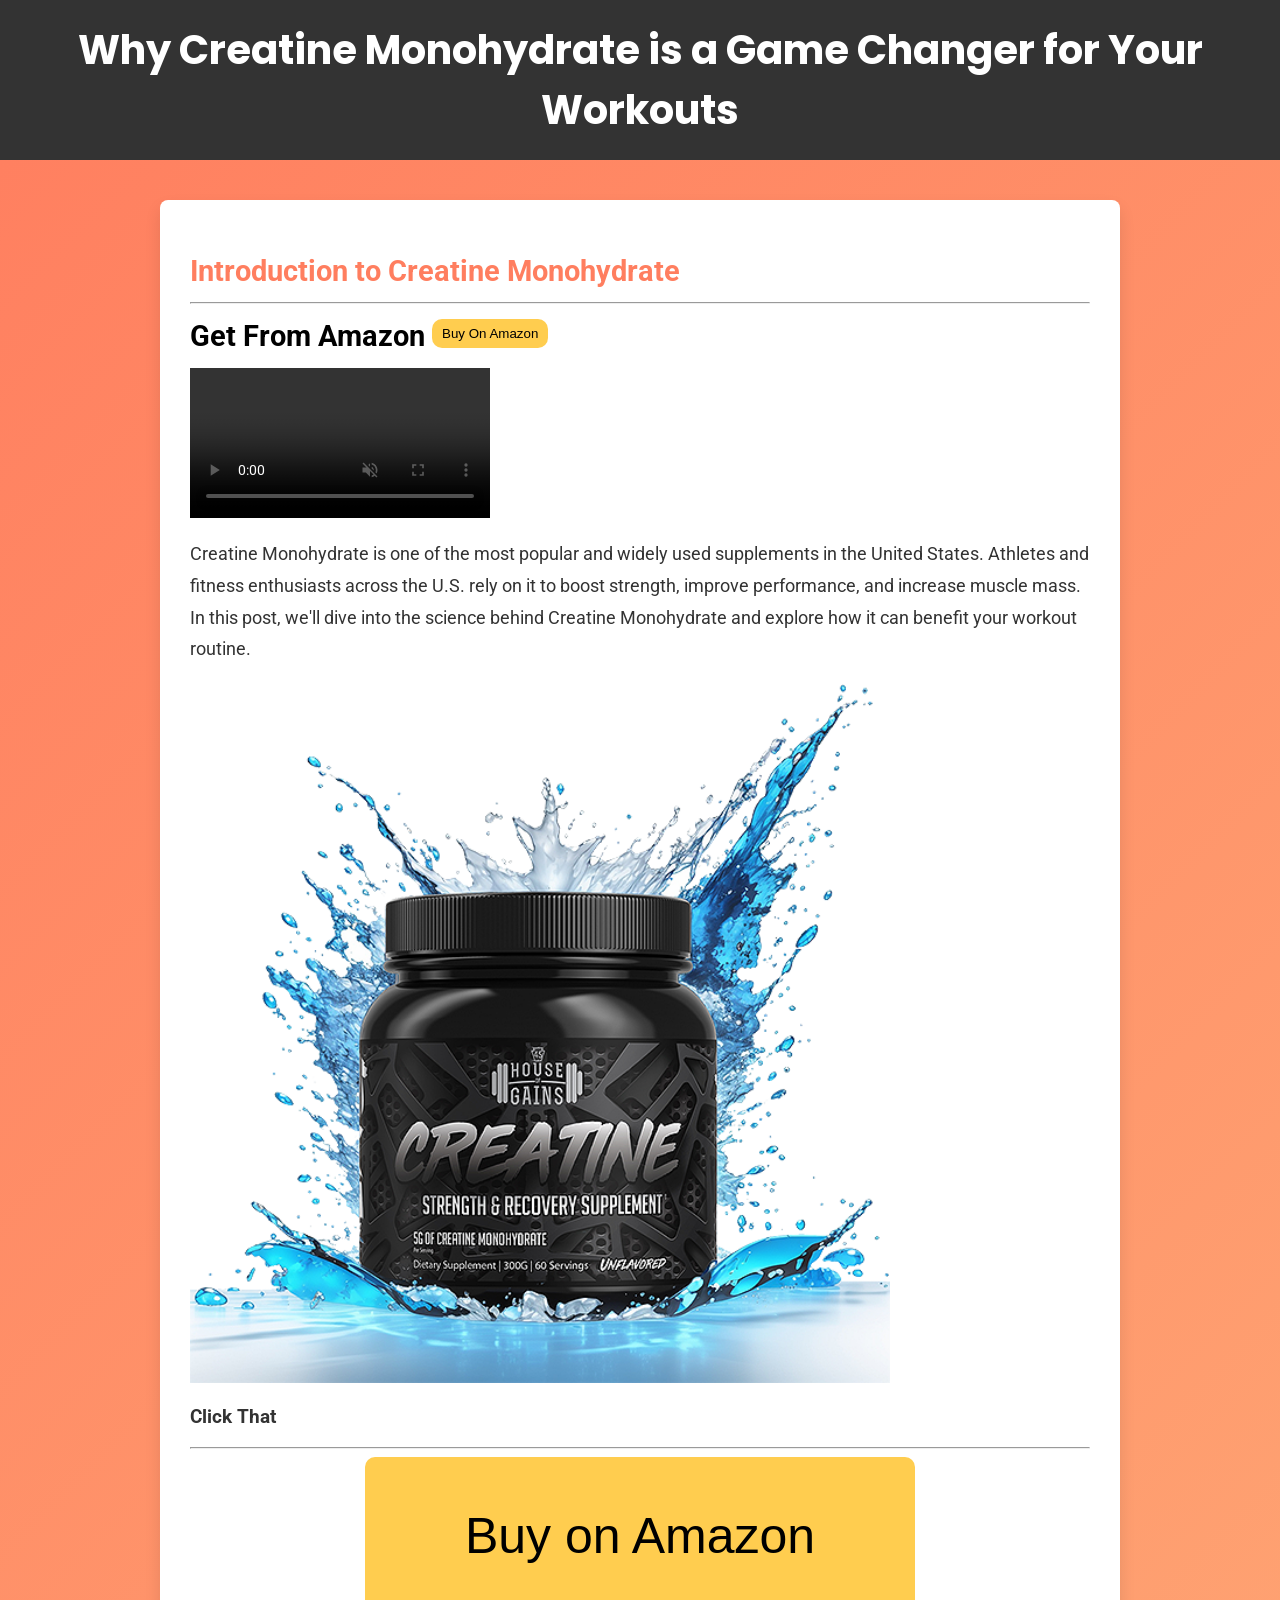
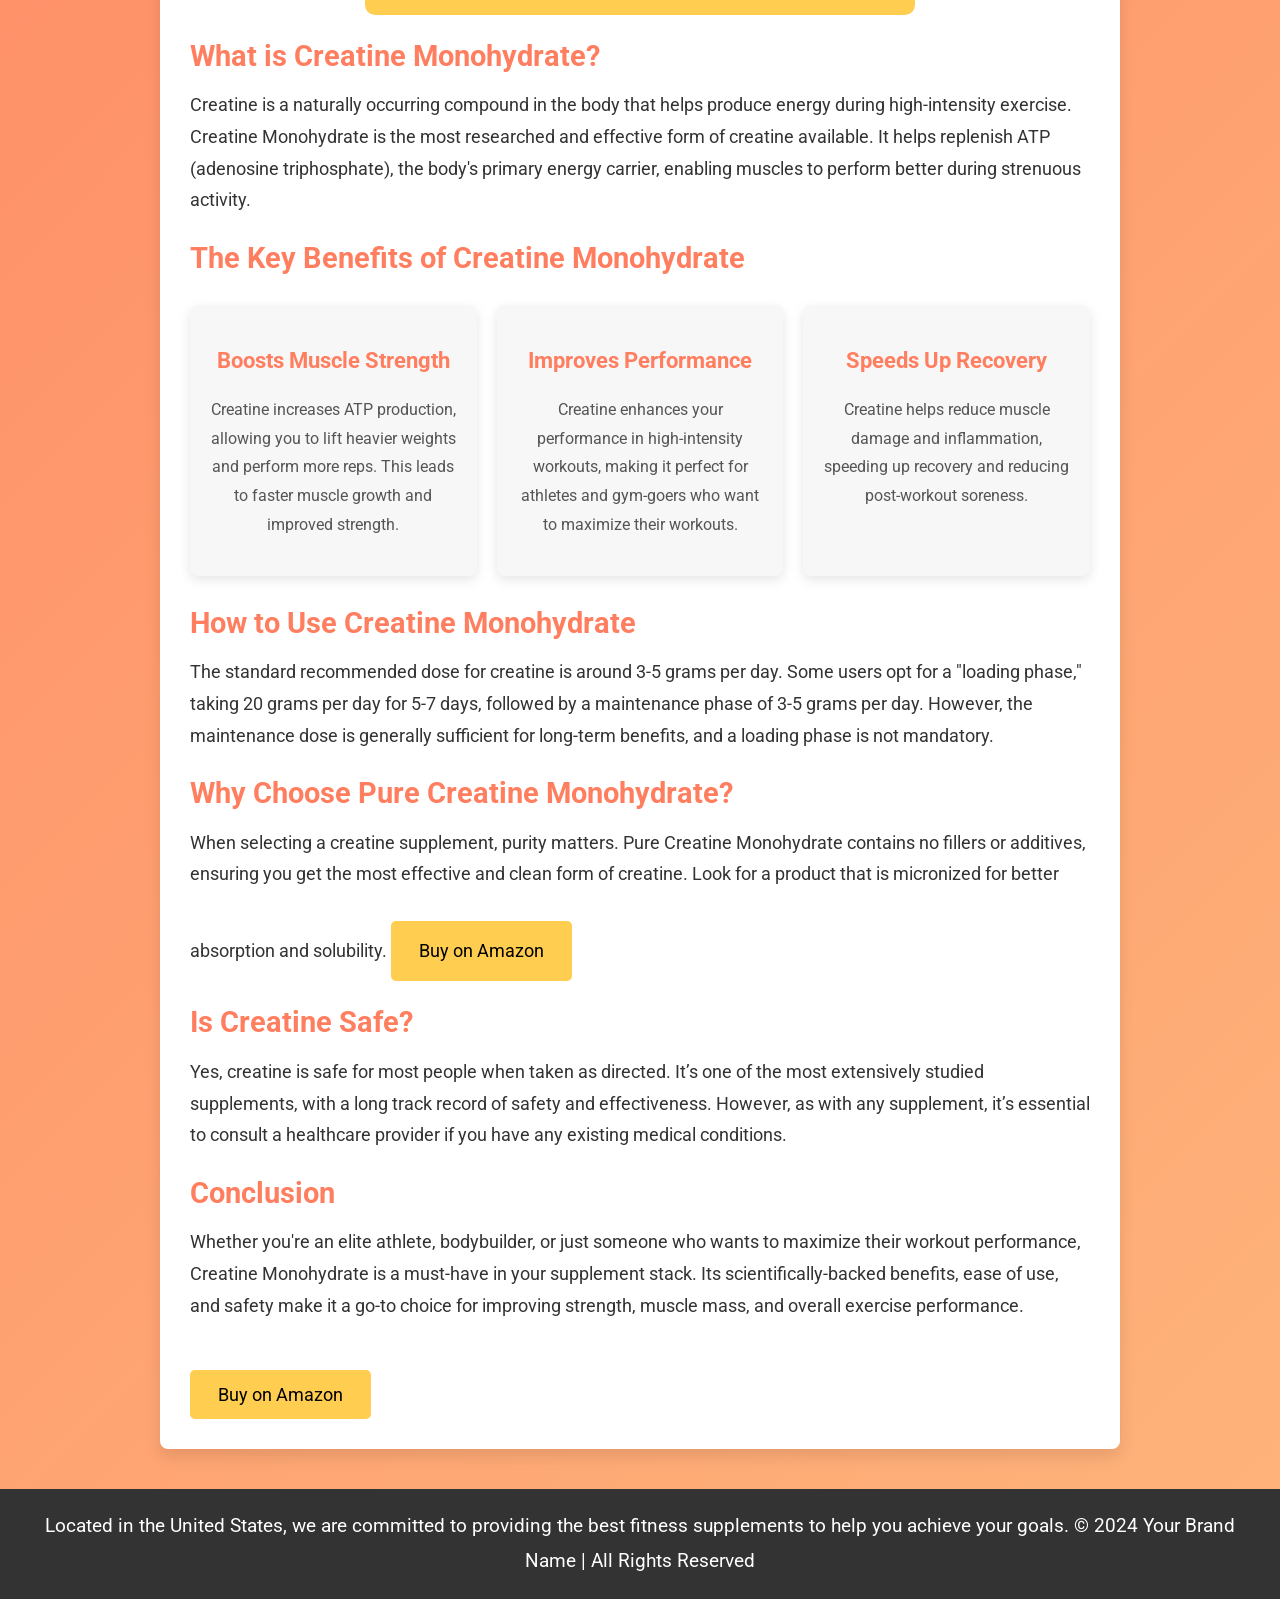
==== index.html @ 82eb3b4e "Rename Index.html to index.html" ====
<!DOCTYPE html>
<html lang="en">
<head>
    <meta charset="UTF-8">
    <meta name="viewport" content="width=device-width, initial-scale=1.0">
    <meta name="description" content="Boost your muscle strength and workout performance with Creatine Monohydrate in the United States. Discover the top supplement for athletes and fitness enthusiasts in the U.S.">
    <meta name="keywords" content="Creatine Monohydrate, benefits of creatine, muscle strength, workout performance, fitness supplements, creatine for athletes, United States supplements, creatine in USA">
    <meta name="author" content="Your Brand Name">
    
    <!-- Hreflang Tag for U.S. Targeting -->
    <link rel="alternate" hreflang="en-us" href="https://www.yoursite.com/creatine-monohydrate-benefits">
    
    <!-- Open Graph Meta Tags (Social Media Sharing) -->
    <meta property="og:title" content="Why Creatine Monohydrate is a Game Changer for Your Workouts">
    <meta property="og:description" content="Discover the benefits of Creatine Monohydrate in the United States. Boost muscle strength, enhance endurance, and improve workout performance with this top supplement.">
    <meta property="og:image" content="https://www.yoursite.com/images/creatine.jpg">
    <meta property="og:url" content="https://www.yoursite.com/creatine-monohydrate-benefits">

    <title>Why Creatine Monohydrate is a Game Changer for Your Workouts</title>
    <link rel="canonical" href="https://www.yoursite.com/creatine-monohydrate-benefits">

    <!-- Google Fonts -->
    <link href="https://fonts.googleapis.com/css2?family=Roboto:wght@400;500&family=Poppins:wght@600&display=swap" rel="stylesheet">
    
    <link rel="stylesheet" href="practice.css" type="text/css">
</head>
<body>

<header>
    <h1>Why Creatine Monohydrate is a Game Changer for Your Workouts</h1>
</header>

<article>
    <h2>Introduction to Creatine Monohydrate 
    <hr>
    
    <span>Get From Amazon</span>
    
    <a href="https://amzn.to/48O5ar4" target="_blank">
      
      
    <button class="Buybtn">
      Buy On Amazon
    </button>
    </a>
    </h2>
    <video controls autoplay muted loop >
      <source src="Is_Creatine_safe_for_you_(1080p).mp4" type="video/mp4">
    </video>
    <p>Creatine Monohydrate is one of the most popular and widely used supplements in the United States. Athletes and fitness enthusiasts across the U.S. rely on it to boost strength, improve performance, and increase muscle mass. In this post, we'll dive into the science behind Creatine Monohydrate and explore how it can benefit your workout routine.</p>
    <img width="700px" src="HG_Creatine_Unflavored_600x600.png">
    <h3>
      Click That
    </h3>
    <hr>
    <div class="btnf">
      <div>
        <a target="_blank" href="https://amzn.to/48O5ar4">
           <button class="btn2">
      Buy on Amazon
    </button>
      </div>
        </a>
   
    </div>

    <h2>What is Creatine Monohydrate?</h2>
    <p>Creatine is a naturally occurring compound in the body that helps produce energy during high-intensity exercise. Creatine Monohydrate is the most researched and effective form of creatine available. It helps replenish ATP (adenosine triphosphate), the body's primary energy carrier, enabling muscles to perform better during strenuous activity.</p>

    <h2>The Key Benefits of Creatine Monohydrate</h2>
    <div class="feature-box">
        <div class="feature-card">
            <h3>Boosts Muscle Strength</h3>
            <p>Creatine increases ATP production, allowing you to lift heavier weights and perform more reps. This leads to faster muscle growth and improved strength.</p>
        </div>
        <div class="feature-card">
            <h3>Improves Performance</h3>
            <p>Creatine enhances your performance in high-intensity workouts, making it perfect for athletes and gym-goers who want to maximize their workouts.</p>
        </div>
        <div class="feature-card">
            <h3>Speeds Up Recovery</h3>
            <p>Creatine helps reduce muscle damage and inflammation, speeding up recovery and reducing post-workout soreness.</p>
        </div>
    </div>

    <h2>How to Use Creatine Monohydrate</h2>
    <p>The standard recommended dose for creatine is around 3-5 grams per day. Some users opt for a "loading phase," taking 20 grams per day for 5-7 days, followed by a maintenance phase of 3-5 grams per day. However, the maintenance dose is generally sufficient for long-term benefits, and a loading phase is not mandatory.</p>

    <h2>Why Choose Pure Creatine Monohydrate?</h2>
    <p>When selecting a creatine supplement, purity matters. Pure Creatine Monohydrate contains no fillers or additives, ensuring you get the most effective and clean form of creatine. Look for a product that is micronized for better absorption and solubility.
    
    <a href="https://amzn.to/48O5ar4" class="cta-button">Buy on Amazon</a>
    </p>

    <h2>Is Creatine Safe?</h2>
    <p>Yes, creatine is safe for most people when taken as directed. It’s one of the most extensively studied supplements, with a long track record of safety and effectiveness. However, as with any supplement, it’s essential to consult a healthcare provider if you have any existing medical conditions.</p>

    <h2>Conclusion</h2>
    <p>Whether you're an elite athlete, bodybuilder, or just someone who wants to maximize their workout performance, Creatine Monohydrate is a must-have in your supplement stack. Its scientifically-backed benefits, ease of use, and safety make it a go-to choice for improving strength, muscle mass, and overall exercise performance.</p>

    <a href="https://amzn.to/48O5ar4" class="cta-button">Buy on Amazon</a>
</article>

<footer>
    <p>Located in the United States, we are committed to providing the best fitness supplements to help you achieve your goals. © 2024 Your Brand Name | All Rights Reserved</p>
</footer>

</body>
</html>
---- practice.css ----
body {
            font-family: 'Roboto', sans-serif;
            margin: 0;
            padding: 0;
            background: linear-gradient(135deg, #ff7e5f, #feb47b); /* Gradient background */
            color: #333;
        }
        
        header {
            background-color: #333;
            color: white;
            padding: 20px 0;
            text-align: center;
            font-family: 'Poppins', sans-serif;
        }

        header h1 {
            font-size: 2.5em;
            margin: 0;
        }

        article {
            margin: 40px auto;
            max-width: 900px;
            background: white;
            padding: 30px;
            border-radius: 8px;
            box-shadow: 0 8px 16px rgba(0, 0, 0, 0.1);
        }

        h2 {
            color: #ff7e5f;
            font-size: 1.8em;
            margin-bottom: 15px;
        }

        p, ul {
            line-height: 1.8;
            font-size: 1.1em;
        }

        ul {
            margin: 20px 0;
        }

        ul li {
            margin-bottom: 10px;
            padding-left: 20px;
            list-style-type: square;
        }

        .cta-button {
            display: inline-block;
            background-color: #ffc737e0;
            color: black;
            padding: 14px 28px;
            font-size: 18px;
            text-decoration: none;
            border-radius: 5px;
            margin-top: 30px;
            transition: background-color 0.3s ease;
        }

        .cta-button:hover {
            background-color: #feb47b;
        }

        footer {
            background-color: #333;
            color: white;
            text-align: center;
            padding: 20px;
            margin-top: 40px;
            font-size: 1.1em;
        }

        footer p {
            margin: 0;
        }

        .feature-box {
            display: flex;
            justify-content: space-between;
            margin: 30px 0;
            gap: 20px;
        }

        .feature-card {
            background: #f7f7f7;
            border-radius: 8px;
            padding: 20px;
            box-shadow: 0 4px 12px rgba(0, 0, 0, 0.1);
            width: 30%;
            text-align: center;
        }

        .feature-card h3 {
            color: #ff7e5f;
            font-size: 1.4em;
        }

        .feature-card p {
            font-size: 1em;
            color: #555;
        }

        @media screen and (max-width: 768px) {
            .feature-box {
                flex-direction: column;
                align-items: center;
            }

            .feature-card {
                width: 80%;
                margin-bottom: 20px;
            }
        }
        
        .Buybtn {
          background-color: #ffc737e0;
          padding: 7px 10px 7px 10px;
          border: none;
          border-radius: 10px;
          vertical-align: top;
        }
        
        span {
          color: black;
        }
        
        .btn2 {
          padding: 50px 100px 50px 100px;
          border-radius: 10px;
          background-color: #ffc737e0;
          border: none;
          font-size: 50px;
          
        }
        
        .btnf {
          display: flex;
          align-items: center;
          justify-content: center;
        }
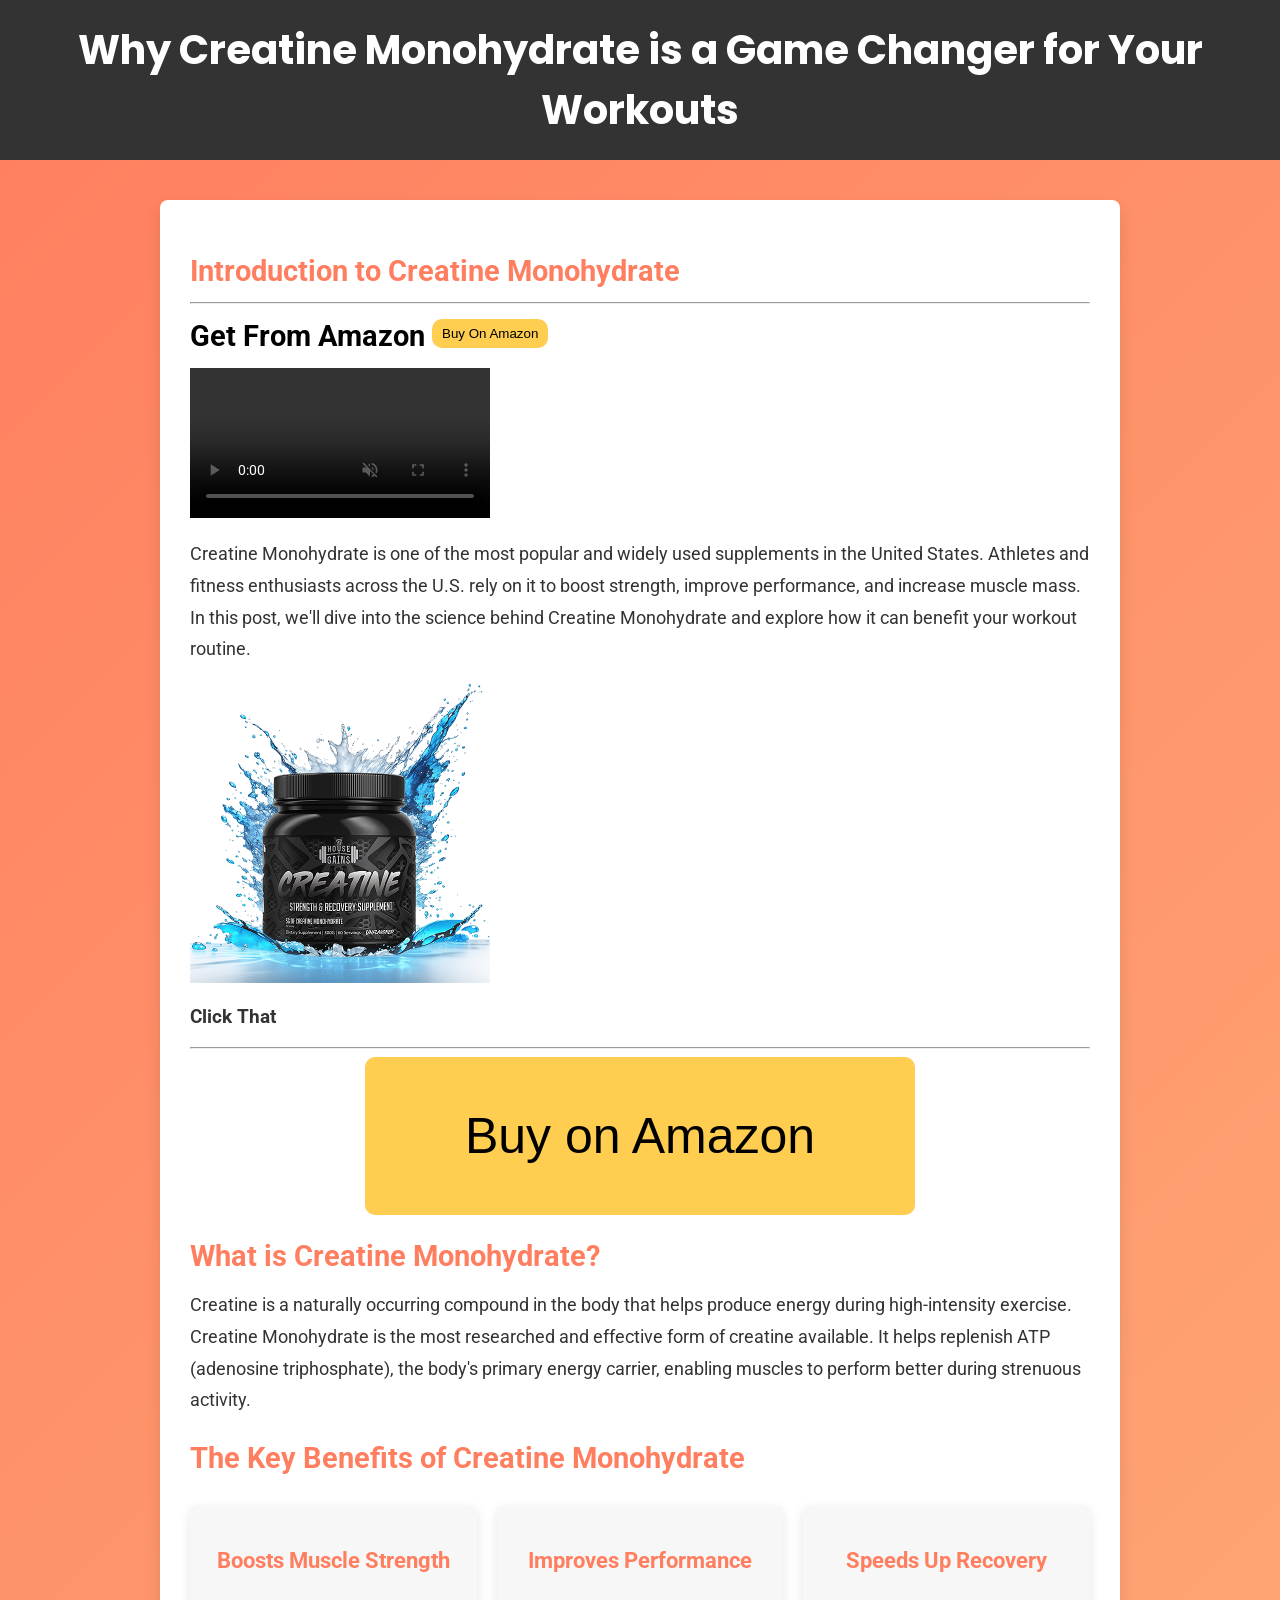
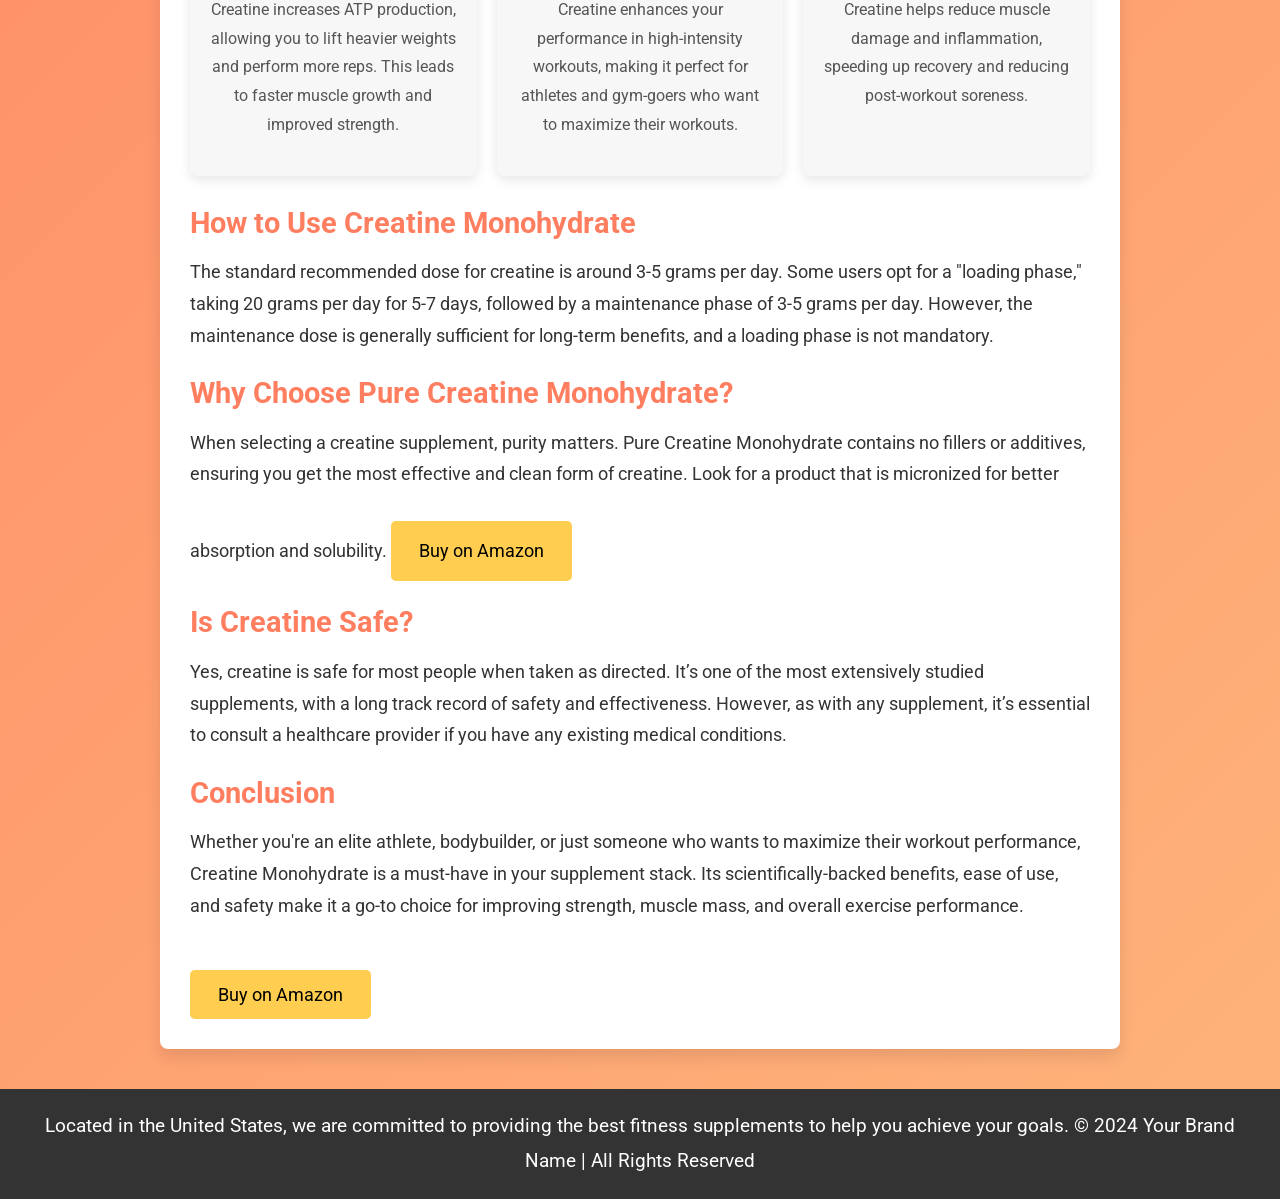
==== commit 34e329b6: "Update index.html" ====
--- a/index.html
+++ b/index.html
@@ -44,11 +44,11 @@
     </button>
     </a>
     </h2>
-    <video controls autoplay muted loop >
+    <video controls autoplay muted loop width="300px" >
       <source src="Is_Creatine_safe_for_you_(1080p).mp4" type="video/mp4">
     </video>
     <p>Creatine Monohydrate is one of the most popular and widely used supplements in the United States. Athletes and fitness enthusiasts across the U.S. rely on it to boost strength, improve performance, and increase muscle mass. In this post, we'll dive into the science behind Creatine Monohydrate and explore how it can benefit your workout routine.</p>
-    <img width="700px" src="HG_Creatine_Unflavored_600x600.png">
+    <img width="300px" src="HG_Creatine_Unflavored_600x600.png">
     <h3>
       Click That
     </h3>
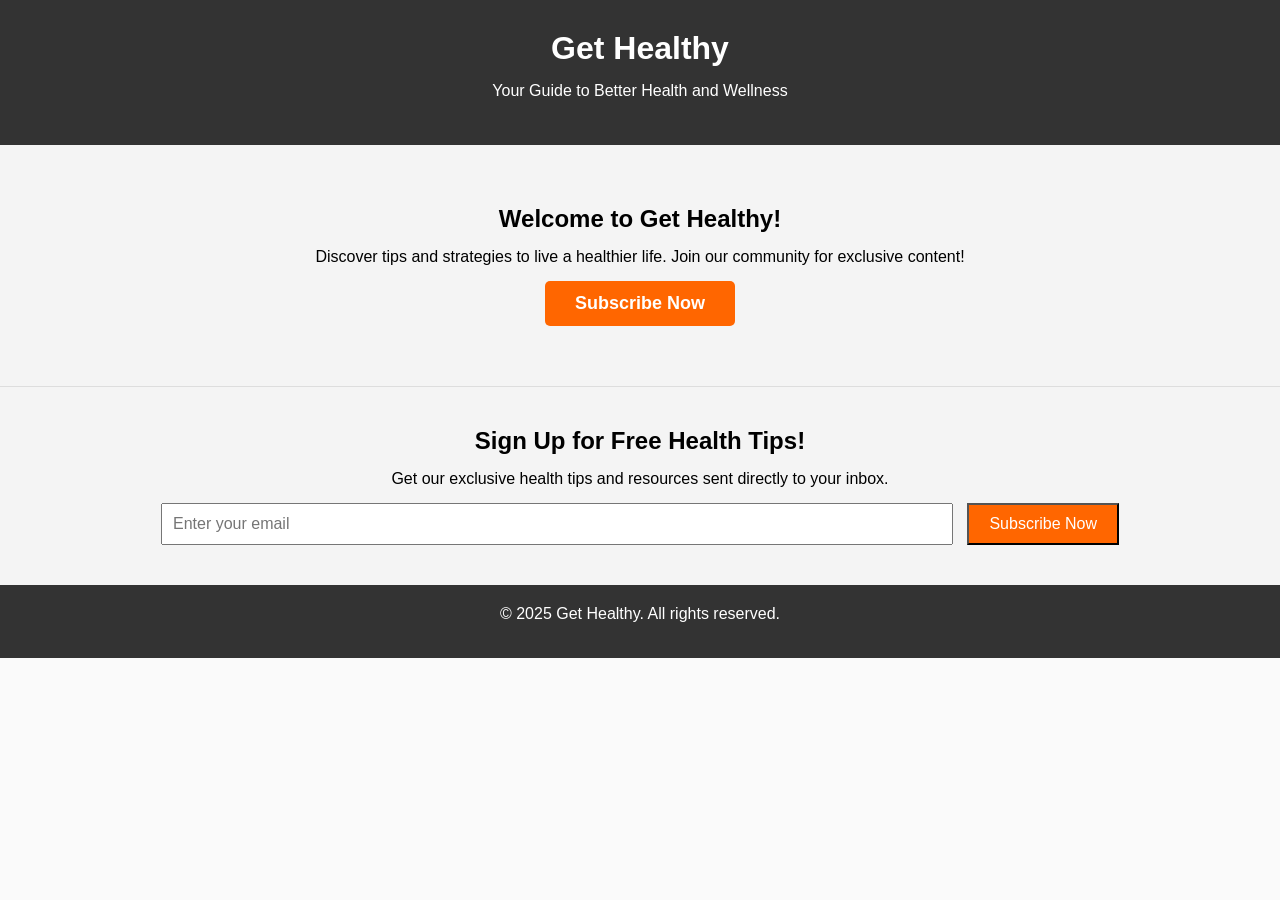
==== commit 4682774a: "Update index.html" ====
--- a/index.html
+++ b/index.html
@@ -1,109 +1,160 @@
 <!DOCTYPE html>
 <html lang="en">
 <head>
-    <meta charset="UTF-8">
-    <meta name="viewport" content="width=device-width, initial-scale=1.0">
-    <meta name="description" content="Boost your muscle strength and workout performance with Creatine Monohydrate in the United States. Discover the top supplement for athletes and fitness enthusiasts in the U.S.">
-    <meta name="keywords" content="Creatine Monohydrate, benefits of creatine, muscle strength, workout performance, fitness supplements, creatine for athletes, United States supplements, creatine in USA">
-    <meta name="author" content="Your Brand Name">
-    
-    <!-- Hreflang Tag for U.S. Targeting -->
-    <link rel="alternate" hreflang="en-us" href="https://www.yoursite.com/creatine-monohydrate-benefits">
-    
-    <!-- Open Graph Meta Tags (Social Media Sharing) -->
-    <meta property="og:title" content="Why Creatine Monohydrate is a Game Changer for Your Workouts">
-    <meta property="og:description" content="Discover the benefits of Creatine Monohydrate in the United States. Boost muscle strength, enhance endurance, and improve workout performance with this top supplement.">
-    <meta property="og:image" content="https://www.yoursite.com/images/creatine.jpg">
-    <meta property="og:url" content="https://www.yoursite.com/creatine-monohydrate-benefits">
-
-    <title>Why Creatine Monohydrate is a Game Changer for Your Workouts</title>
-    <link rel="canonical" href="https://www.yoursite.com/creatine-monohydrate-benefits">
-
-    <!-- Google Fonts -->
-    <link href="https://fonts.googleapis.com/css2?family=Roboto:wght@400;500&family=Poppins:wght@600&display=swap" rel="stylesheet">
-    
-    <link rel="stylesheet" href="practice.css" type="text/css">
+  <meta charset="UTF-8">
+  <meta name="viewport" content="width=device-width, initial-scale=1.0">
+  <meta name="description" content="Get Healthy! Health tips and guides.">
+  <title>Get Healthy</title>
+  <style>
+    /* Global Styles */
+    body {
+      font-family: Arial, sans-serif;
+      margin: 0;
+      padding: 0;
+      box-sizing: border-box;
+      background-color: #fafafa;
+    }
+    h1, h2, h3, p {
+      margin: 0 0 15px 0;
+    }
+    /* Header */
+    header {
+      background-color: #333;
+      color: #fff;
+      text-align: center;
+      padding: 30px 0;
+    }
+    /* Main Section */
+    .main-section {
+      text-align: center;
+      padding: 60px 20px;
+      background-color: #f4f4f4;
+    }
+    .cta-button {
+      padding: 12px 30px;
+      background-color: #ff6600;
+      color: white;
+      font-size: 18px;
+      font-weight: bold;
+      border: none;
+      cursor: pointer;
+      border-radius: 5px;
+    }
+    .cta-button:hover {
+      background-color: #e55b00;
+    }
+    /* Email Subscription Form */
+    #email-signup {
+      text-align: center;
+      padding: 40px 0;
+      background-color: #f4f4f4;
+      border-top: 1px solid #ddd;
+    }
+    #email-signup input[type="email"] {
+      padding: 10px;
+      font-size: 16px;
+      width: 60%;
+      margin-right: 10px;
+    }
+    #email-signup button {
+      padding: 10px 20px;
+      background-color: #ff6600;
+      color: white;
+      font-size: 16px;
+      cursor: pointer;
+    }
+    /* Exit Intent Pop-Up */
+    #exit-popup {
+      display: none;
+      position: fixed;
+      top: 0;
+      left: 0;
+      width: 100%;
+      height: 100%;
+      background: rgba(0, 0, 0, 0.5);
+      justify-content: center;
+      align-items: center;
+    }
+    #exit-popup .popup-content {
+      background-color: white;
+      padding: 30px;
+      border-radius: 8px;
+      text-align: center;
+      width: 400px;
+    }
+    #exit-popup .popup-content h3 {
+      margin: 0;
+    }
+    #exit-popup .popup-content p {
+      margin: 15px 0;
+    }
+    #exit-popup button {
+      padding: 10px 20px;
+      background-color: #ff6600;
+      color: white;
+      font-size: 16px;
+      cursor: pointer;
+      border-radius: 5px;
+    }
+    #exit-popup button.close-btn {
+      background-color: #ddd;
+      margin-top: 10px;
+    }
+  </style>
 </head>
 <body>
 
-<header>
-    <h1>Why Creatine Monohydrate is a Game Changer for Your Workouts</h1>
-</header>
+  <!-- Header -->
+  <header>
+    <h1>Get Healthy</h1>
+    <p>Your Guide to Better Health and Wellness</p>
+  </header>
 
-<article>
-    <h2>Introduction to Creatine Monohydrate 
-    <hr>
-    
-    <span>Get From Amazon</span>
-    
-    <a href="https://amzn.to/48O5ar4" target="_blank">
-      
-      
-    <button class="Buybtn">
-      Buy On Amazon
-    </button>
-    </a>
-    </h2>
-    <video controls autoplay muted loop width="300px" >
-      <source src="Is_Creatine_safe_for_you_(1080p).mp4" type="video/mp4">
-    </video>
-    <p>Creatine Monohydrate is one of the most popular and widely used supplements in the United States. Athletes and fitness enthusiasts across the U.S. rely on it to boost strength, improve performance, and increase muscle mass. In this post, we'll dive into the science behind Creatine Monohydrate and explore how it can benefit your workout routine.</p>
-    <img width="300px" src="HG_Creatine_Unflavored_600x600.png">
-    <h3>
-      Click That
-    </h3>
-    <hr>
-    <div class="btnf">
-      <div>
-        <a target="_blank" href="https://amzn.to/48O5ar4">
-           <button class="btn2">
-      Buy on Amazon
-    </button>
-      </div>
-        </a>
-   
+  <!-- Main Section with CTA -->
+  <section class="main-section">
+    <h2>Welcome to Get Healthy!</h2>
+    <p>Discover tips and strategies to live a healthier life. Join our community for exclusive content!</p>
+    <button class="cta-button" onclick="window.location.href='#email-signup'">Subscribe Now</button>
+  </section>
+
+  <!-- Email Subscription Section -->
+  <section id="email-signup">
+    <h2>Sign Up for Free Health Tips!</h2>
+    <p>Get our exclusive health tips and resources sent directly to your inbox.</p>
+    <form action="YOUR_EMAIL_SERVICE_PROVIDER_FORM_ACTION_URL" method="POST">
+      <input type="email" name="EMAIL" placeholder="Enter your email" required>
+      <button type="submit">Subscribe Now</button>
+    </form>
+  </section>
+
+  <!-- Exit Intent Pop-Up -->
+  <div id="exit-popup">
+    <div class="popup-content">
+      <h3>Wait! Before You Go...</h3>
+      <p>Get our free health guide by signing up to our newsletter!</p>
+      <form action="YOUR_EMAIL_SERVICE_PROVIDER_FORM_ACTION_URL" method="POST">
+        <input type="email" name="EMAIL" placeholder="Enter your email" required>
+        <button type="submit">Get My Free Guide</button>
+      </form>
+      <button class="close-btn" onclick="document.getElementById('exit-popup').style.display = 'none';">Close</button>
     </div>
+  </div>
 
-    <h2>What is Creatine Monohydrate?</h2>
-    <p>Creatine is a naturally occurring compound in the body that helps produce energy during high-intensity exercise. Creatine Monohydrate is the most researched and effective form of creatine available. It helps replenish ATP (adenosine triphosphate), the body's primary energy carrier, enabling muscles to perform better during strenuous activity.</p>
+  <!-- Footer (Optional) -->
+  <footer style="text-align: center; padding: 20px 0; background-color: #333; color: #fff;">
+    <p>&copy; 2025 Get Healthy. All rights reserved.</p>
+  </footer>
 
-    <h2>The Key Benefits of Creatine Monohydrate</h2>
-    <div class="feature-box">
-        <div class="feature-card">
-            <h3>Boosts Muscle Strength</h3>
-            <p>Creatine increases ATP production, allowing you to lift heavier weights and perform more reps. This leads to faster muscle growth and improved strength.</p>
-        </div>
-        <div class="feature-card">
-            <h3>Improves Performance</h3>
-            <p>Creatine enhances your performance in high-intensity workouts, making it perfect for athletes and gym-goers who want to maximize their workouts.</p>
-        </div>
-        <div class="feature-card">
-            <h3>Speeds Up Recovery</h3>
-            <p>Creatine helps reduce muscle damage and inflammation, speeding up recovery and reducing post-workout soreness.</p>
-        </div>
-    </div>
-
-    <h2>How to Use Creatine Monohydrate</h2>
-    <p>The standard recommended dose for creatine is around 3-5 grams per day. Some users opt for a "loading phase," taking 20 grams per day for 5-7 days, followed by a maintenance phase of 3-5 grams per day. However, the maintenance dose is generally sufficient for long-term benefits, and a loading phase is not mandatory.</p>
-
-    <h2>Why Choose Pure Creatine Monohydrate?</h2>
-    <p>When selecting a creatine supplement, purity matters. Pure Creatine Monohydrate contains no fillers or additives, ensuring you get the most effective and clean form of creatine. Look for a product that is micronized for better absorption and solubility.
-    
-    <a href="https://amzn.to/48O5ar4" class="cta-button">Buy on Amazon</a>
-    </p>
-
-    <h2>Is Creatine Safe?</h2>
-    <p>Yes, creatine is safe for most people when taken as directed. It’s one of the most extensively studied supplements, with a long track record of safety and effectiveness. However, as with any supplement, it’s essential to consult a healthcare provider if you have any existing medical conditions.</p>
-
-    <h2>Conclusion</h2>
-    <p>Whether you're an elite athlete, bodybuilder, or just someone who wants to maximize their workout performance, Creatine Monohydrate is a must-have in your supplement stack. Its scientifically-backed benefits, ease of use, and safety make it a go-to choice for improving strength, muscle mass, and overall exercise performance.</p>
-
-    <a href="https://amzn.to/48O5ar4" class="cta-button">Buy on Amazon</a>
-</article>
-
-<footer>
-    <p>Located in the United States, we are committed to providing the best fitness supplements to help you achieve your goals. © 2024 Your Brand Name | All Rights Reserved</p>
-</footer>
+  <!-- JavaScript for Exit-Intent Pop-Up -->
+  <script>
+    let popupShown = false;
+    document.addEventListener('mouseleave', function(e) {
+      if (!popupShown && e.clientY < 10) {
+        document.getElementById('exit-popup').style.display = 'flex';
+        popupShown = true;
+      }
+    });
+  </script>
 
 </body>
 </html>
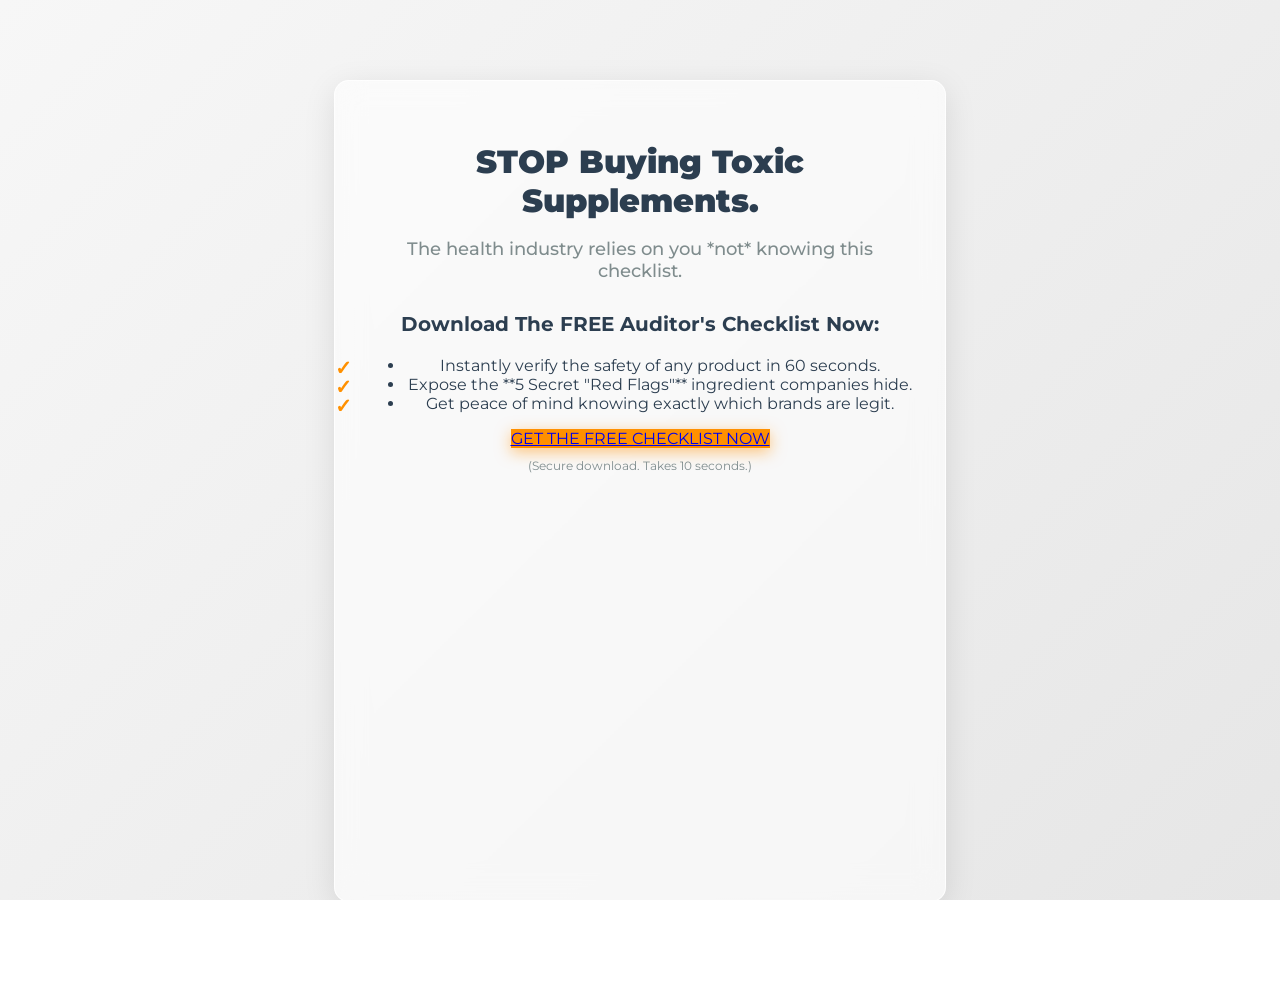
==== commit d9895c69: "Update index.html" ====
--- a/index.html
+++ b/index.html
@@ -1,160 +1,186 @@
 <!DOCTYPE html>
 <html lang="en">
 <head>
-  <meta charset="UTF-8">
-  <meta name="viewport" content="width=device-width, initial-scale=1.0">
-  <meta name="description" content="Get Healthy! Health tips and guides.">
-  <title>Get Healthy</title>
-  <style>
-    /* Global Styles */
-    body {
-      font-family: Arial, sans-serif;
-      margin: 0;
-      padding: 0;
-      box-sizing: border-box;
-      background-color: #fafafa;
-    }
-    h1, h2, h3, p {
-      margin: 0 0 15px 0;
-    }
-    /* Header */
-    header {
-      background-color: #333;
-      color: #fff;
-      text-align: center;
-      padding: 30px 0;
-    }
-    /* Main Section */
-    .main-section {
-      text-align: center;
-      padding: 60px 20px;
-      background-color: #f4f4f4;
-    }
-    .cta-button {
-      padding: 12px 30px;
-      background-color: #ff6600;
-      color: white;
-      font-size: 18px;
-      font-weight: bold;
-      border: none;
-      cursor: pointer;
-      border-radius: 5px;
-    }
-    .cta-button:hover {
-      background-color: #e55b00;
-    }
-    /* Email Subscription Form */
-    #email-signup {
-      text-align: center;
-      padding: 40px 0;
-      background-color: #f4f4f4;
-      border-top: 1px solid #ddd;
-    }
-    #email-signup input[type="email"] {
-      padding: 10px;
-      font-size: 16px;
-      width: 60%;
-      margin-right: 10px;
-    }
-    #email-signup button {
-      padding: 10px 20px;
-      background-color: #ff6600;
-      color: white;
-      font-size: 16px;
-      cursor: pointer;
-    }
-    /* Exit Intent Pop-Up */
-    #exit-popup {
-      display: none;
-      position: fixed;
-      top: 0;
-      left: 0;
-      width: 100%;
-      height: 100%;
-      background: rgba(0, 0, 0, 0.5);
-      justify-content: center;
-      align-items: center;
-    }
-    #exit-popup .popup-content {
-      background-color: white;
-      padding: 30px;
-      border-radius: 8px;
-      text-align: center;
-      width: 400px;
-    }
-    #exit-popup .popup-content h3 {
-      margin: 0;
-    }
-    #exit-popup .popup-content p {
-      margin: 15px 0;
-    }
-    #exit-popup button {
-      padding: 10px 20px;
-      background-color: #ff6600;
-      color: white;
-      font-size: 16px;
-      cursor: pointer;
-      border-radius: 5px;
-    }
-    #exit-popup button.close-btn {
-      background-color: #ddd;
-      margin-top: 10px;
-    }
-  </style>
+    <meta charset="UTF-8">
+    <meta name="viewport" content="width=device-width, initial-scale=1.0">
+    <title>The FREE Toxic Ingredients Checklist - Stop Buying Junk!</title>
+    
+    <link href="https://fonts.googleapis.com/css2?family=Montserrat:wght@400;700;900&display=swap" rel="stylesheet">
+    
+    <style>
+        /* CORE STYLING */
+        :root {
+            --accent-color: #ff9000; /* Warm Amber/Orange accent */
+            --dark-text: #2c3e50; /* Deep Navy for main text */
+            --background-start: #f7f7f7; /* Very light gray */
+            --background-end: #e6e6e6; /* Soft light gray gradient end */
+        }
+        
+        /* 1. VIEWPORT & SCROLLING FIXES */
+        html, body {
+            height: 100%;
+            margin: 0;
+            padding: 0;
+            overflow: hidden; 
+        }
+
+        body { 
+            font-family: 'Montserrat', sans-serif; 
+            text-align: center; 
+            color: var(--dark-text);
+            
+            /* UPDATED LIGHT BACKGROUND GRADIENT (Soft Gray Theme) */
+            background: linear-gradient(135deg, var(--background-start) 0%, var(--background-end) 100%);
+            position: relative;
+        }
+
+        /* 2. BUBBLE ANIMATION STYLES (Warm Amber Bubbles) */
+        .bubbles {
+            position: absolute;
+            top: 0;
+            left: 0;
+            width: 100%;
+            height: 100%;
+            overflow: hidden;
+            z-index: 1;
+        }
+
+        .bubbles li {
+            position: absolute;
+            display: block;
+            list-style: none;
+            width: 20px;
+            height: 20px;
+            /* Warm Amber color with low opacity */
+            background: rgba(255, 144, 0, 0.1); 
+            animation: animate 25s linear infinite;
+            bottom: -150px;
+            border-radius: 50%;
+            border: 1px solid rgba(255, 144, 0, 0.2); 
+            box-shadow: inset 0 0 5px rgba(255, 144, 0, 0.4);
+        }
+        /* Bubble size/position keyframes remain the same */
+        .bubbles li:nth-child(1) { left: 25%; width: 80px; height: 80px; animation-delay: 0s; animation-duration: 10s; }
+        .bubbles li:nth-child(2) { left: 10%; width: 20px; height: 20px; animation-delay: 2s; animation-duration: 12s; }
+        .bubbles li:nth-child(3) { left: 70%; width: 20px; height: 20px; animation-delay: 4s; animation-duration: 15s; }
+        .bubbles li:nth-child(4) { left: 40%; width: 60px; height: 60px; animation-delay: 0s; animation-duration: 18s; }
+        .bubbles li:nth-child(5) { left: 65%; width: 20px; height: 20px; animation-delay: 0s; animation-duration: 7s; }
+        .bubbles li:nth-child(6) { left: 75%; width: 110px; height: 110px; animation-delay: 3s; animation-duration: 10s; }
+        .bubbles li:nth-child(7) { left: 35%; width: 150px; height: 150px; animation-delay: 7s; animation-duration: 13s; }
+        .bubbles li:nth-child(8) { left: 50%; width: 25px; height: 25px; animation-delay: 15s; animation-duration: 14s; }
+        .bubbles li:nth-child(9) { left: 20%; width: 15px; height: 15px; animation-delay: 2s; animation-duration: 19s; }
+        .bubbles li:nth-child(10) { left: 85%; width: 150px; height: 150px; animation-delay: 10s; animation-duration: 8s; }
+
+        @keyframes animate {
+            0% { transform: translateY(0) rotate(0deg); opacity: 1; border-radius: 0; }
+            100% { transform: translateY(-1000px) rotate(720deg); opacity: 0; border-radius: 50%; }
+        }
+
+        /* 3. GLASS CONTENT CONTAINER (Lighter Glass effect) */
+        .container { 
+            max-width: 550px; 
+            margin: 80px auto; 
+            padding: 40px 30px; 
+            
+            /* Lighter Glass Effect for Readability on a light background */
+            background: rgba(255, 255, 255, 0.6); /* Higher transparency (more white) */
+            border-radius: 15px; 
+            border: 1px solid rgba(255, 255, 255, 0.8); /* Strong white border */
+            backdrop-filter: blur(15px); 
+            box-shadow: 0 8px 32px 0 rgba(0, 0, 0, 0.1); /* Subtle shadow */
+            position: relative;
+            z-index: 10;
+            
+            /* Responsiveness and Scroll Fix */
+            height: calc(100vh - 160px); 
+            overflow-y: auto; 
+        }
+        
+        /* 4. HEADLINES AND TEXT (Dark Text for contrast) */
+        h1 { 
+            color: var(--dark-text); /* Deep Navy */
+            font-size: 32px; 
+            font-weight: 900; 
+            margin-bottom: 8px; 
+            text-shadow: none; /* Removed shadow on light background */
+        }
+        
+        .tagline {
+            color: #7f8c8d; /* Muted gray text */
+            font-size: 18px; 
+            margin-bottom: 30px; 
+            font-weight: 500;
+        }
+        
+        .cta-list {
+            color: var(--dark-text);
+        }
+        
+        .cta-list li::before {
+            content: '✓'; 
+            color: var(--accent-color); /* Warm Amber Checkmark */
+            font-weight: 900;
+            position: absolute;
+            left: 0;
+            font-size: 20px;
+        }
+
+        /* 5. CTA BUTTON STYLING */
+        .cta-button {
+            /* Button color changed to Warm Amber/Orange for high contrast */
+            background-color: var(--accent-color); 
+            box-shadow: 0 4px 15px rgba(255, 144, 0, 0.5);
+            /* ... rest of the button styles remain ... */
+        }
+
+        .cta-button:hover {
+            background-color: #e57e00; /* Darken the amber on hover */
+            transform: translateY(-2px);
+        }
+
+        /* Animation and Mobile CSS remains the same */
+
+        @media (max-width: 600px) {
+            .container {
+                margin: 20px 10px;
+                padding: 30px 20px;
+                height: calc(100vh - 40px);
+            }
+            h1 {
+                font-size: 26px;
+            }
+        }
+    </style>
 </head>
 <body>
+    
+    <ul class="bubbles">
+        <li></li><li></li><li></li><li></li><li></li>
+        <li></li><li></li><li></li><li></li><li></li>
+    </ul>
 
-  <!-- Header -->
-  <header>
-    <h1>Get Healthy</h1>
-    <p>Your Guide to Better Health and Wellness</p>
-  </header>
+    <div class="container">
+        <h1>STOP Buying Toxic Supplements.</h1>
+        <p class="tagline">The health industry relies on you *not* knowing this checklist.</p>
+        
+        <p style="font-size: 20px; font-weight: 700;">Download The FREE Auditor's Checklist Now:</p>
+        
+        <ul class="cta-list">
+            <li>Instantly verify the safety of any product in 60 seconds.</li>
+            <li>Expose the **5 Secret "Red Flags"** ingredient companies hide.</li>
+            <li>Get peace of mind knowing exactly which brands are legit.</li>
+        </ul>
 
-  <!-- Main Section with CTA -->
-  <section class="main-section">
-    <h2>Welcome to Get Healthy!</h2>
-    <p>Discover tips and strategies to live a healthier life. Join our community for exclusive content!</p>
-    <button class="cta-button" onclick="window.location.href='#email-signup'">Subscribe Now</button>
-  </section>
-
-  <!-- Email Subscription Section -->
-  <section id="email-signup">
-    <h2>Sign Up for Free Health Tips!</h2>
-    <p>Get our exclusive health tips and resources sent directly to your inbox.</p>
-    <form action="YOUR_EMAIL_SERVICE_PROVIDER_FORM_ACTION_URL" method="POST">
-      <input type="email" name="EMAIL" placeholder="Enter your email" required>
-      <button type="submit">Subscribe Now</button>
-    </form>
-  </section>
-
-  <!-- Exit Intent Pop-Up -->
-  <div id="exit-popup">
-    <div class="popup-content">
-      <h3>Wait! Before You Go...</h3>
-      <p>Get our free health guide by signing up to our newsletter!</p>
-      <form action="YOUR_EMAIL_SERVICE_PROVIDER_FORM_ACTION_URL" method="POST">
-        <input type="email" name="EMAIL" placeholder="Enter your email" required>
-        <button type="submit">Get My Free Guide</button>
-      </form>
-      <button class="close-btn" onclick="document.getElementById('exit-popup').style.display = 'none';">Close</button>
+        <a 
+            href="https://3a16d191.sibforms.com/serve/[base64]" 
+            target="_blank" 
+            class="cta-button cta-button--animate"
+        >
+            GET THE FREE CHECKLIST NOW
+        </a>
+        
+        <p style="font-size: 12px; margin-top: 10px; color: #7f8c8d;">(Secure download. Takes 10 seconds.)</p>
+        
     </div>
-  </div>
-
-  <!-- Footer (Optional) -->
-  <footer style="text-align: center; padding: 20px 0; background-color: #333; color: #fff;">
-    <p>&copy; 2025 Get Healthy. All rights reserved.</p>
-  </footer>
-
-  <!-- JavaScript for Exit-Intent Pop-Up -->
-  <script>
-    let popupShown = false;
-    document.addEventListener('mouseleave', function(e) {
-      if (!popupShown && e.clientY < 10) {
-        document.getElementById('exit-popup').style.display = 'flex';
-        popupShown = true;
-      }
-    });
-  </script>
-
 </body>
 </html>
